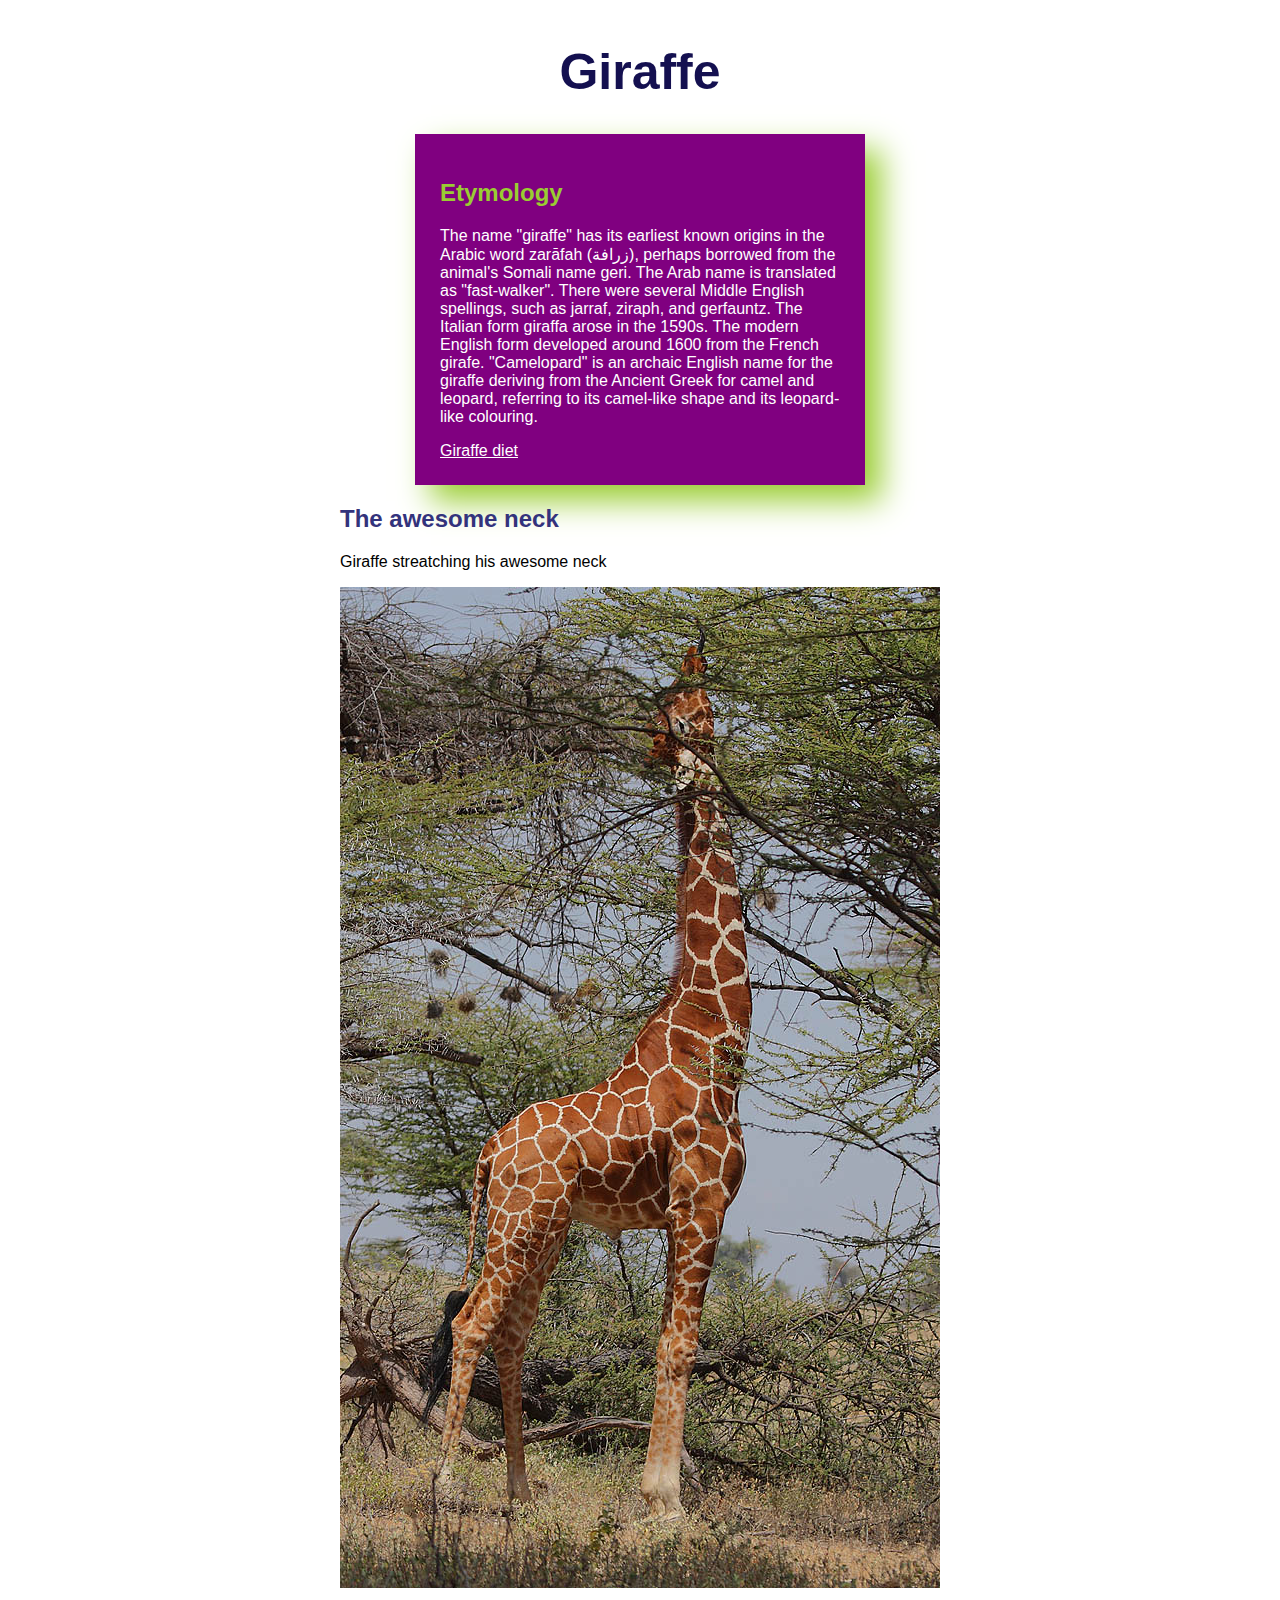
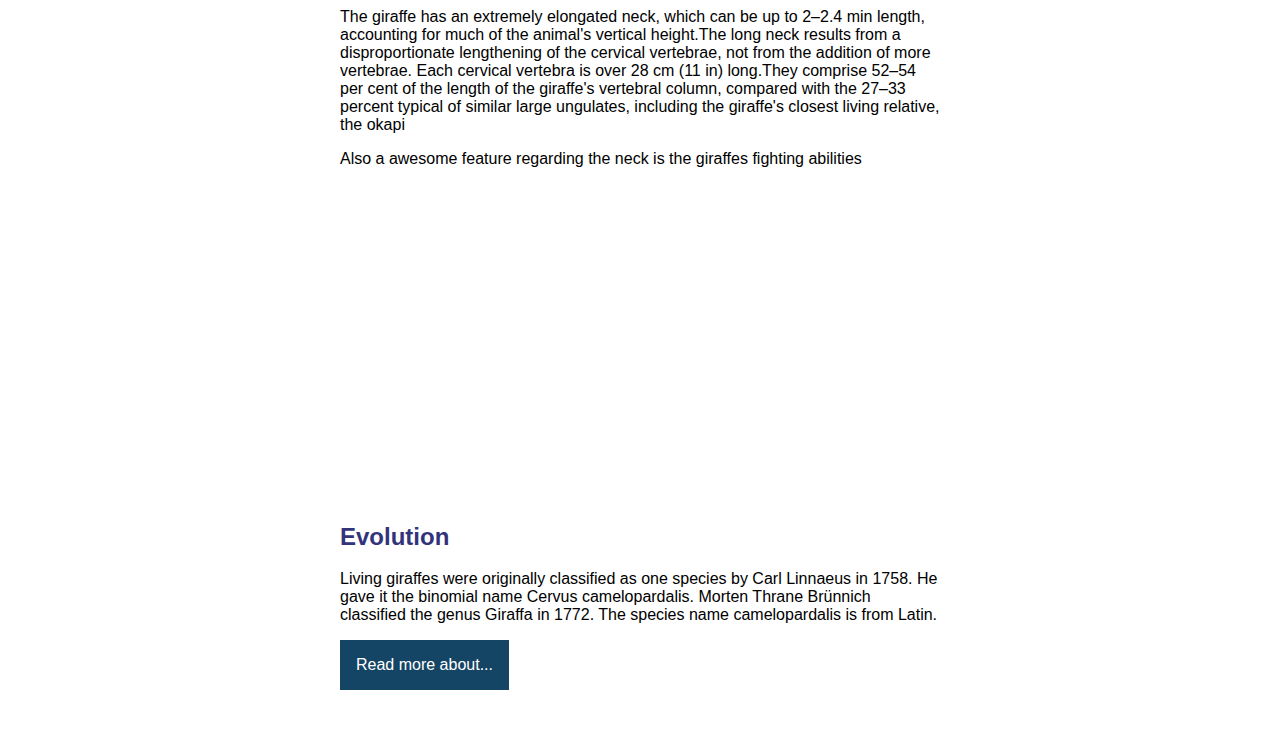
==== index.html @ 535a914b "Diet page linked to index, stylesheet updated" ====
<!DOCTYPE html>
<html lang="en">
<head>
    <meta charset="UTF-8">
    <meta name="viewport" content="width=device-width, initial-scale=1.0">
    <link rel="stylesheet" type="text/css" href="stylesheet.css">
    <title>GiraffeSite</title>
</head>
<body>
    <div class="column">

<h1>Giraffe</h1>

<div class="etymology">

<h2>Etymology</h2>

<p>
    The name "giraffe" has its earliest known origins in the Arabic word zarāfah (زرافة), perhaps borrowed from the animal's Somali name geri. The Arab name is translated as "fast-walker". There were several Middle English spellings, such as jarraf, ziraph, and gerfauntz. The Italian form giraffa arose in the 1590s. The modern English form developed around 1600 from the French girafe. "Camelopard" is an archaic English name for the giraffe deriving from the Ancient Greek for camel and leopard, referring to its camel-like shape and its leopard-like colouring.
</p>

<a href="dietpage.html">Giraffe diet</a>

</div>
    
<h2>The awesome neck</h2>

    <p>Giraffe streatching his awesome neck
    </p>

    <img src = "giraff.jpg" />
    
    <p>
        The giraffe has an extremely elongated neck, which can be up to 2–2.4 min length, accounting for much of the animal's vertical height.The long neck results from a disproportionate lengthening of the cervical vertebrae, not from the addition of more vertebrae. Each cervical vertebra is over 28 cm (11 in) long.They comprise 52–54 per cent of the length of the giraffe's vertebral column, compared with the 27–33 percent typical of similar large ungulates, including the giraffe's closest living relative, the okapi
    </p>

    <p>Also a awesome feature regarding the neck is the giraffes fighting abilities</p>

    <iframe width="560" height="315" src="https://www.youtube.com/embed/KQLPL1qRhn8" frameborder="0" allow="accelerometer; autoplay; encrypted-media; gyroscope; picture-in-picture" allowfullscreen></iframe>
            
<h2>Evolution</h2>

<p>Living giraffes were originally classified as one species by Carl Linnaeus in 1758. He gave it the binomial name Cervus camelopardalis. Morten Thrane Brünnich classified the genus Giraffa in 1772. The species name camelopardalis is from Latin.</p>
    
<div class="dropdown">
    <button onclick="myFunction()" class="dropbtn">Read more about...</button>
    <div id="myDropdown" class="dropdown-content">
      <a href="https://en.wikipedia.org/wiki/Giraffe#Habitat_and_feeding">Habitat and feeding</a>
      <a href="https://en.wikipedia.org/wiki/Giraffe#Necking">Necking</a>
      <a href="https://en.wikipedia.org/wiki/Giraffe#Mortality_and_health">Mortality and health</a>
    </div>
  </div>
 


</div>
<script src='js.js'></script>  
</body>
</html>
---- stylesheet.css ----
h1 {
    font-family: Arial;
    color: rgb(20, 16, 80);
    font-size: 50px;
    text-align: center;
}

h2 {
    font-family: Arial;
    color: rgb(51, 51, 124);
}

p {
    font-family: Arial;
}

.column {
    width: 600px;
    margin: 0px auto;
    background-color: white;
    padding: 1px 40px 40px 40px; 
}

.dropbtn {
    background-color: rgb(21, 69, 100);
    color: white;
    padding: 16px;
    font-size: 16px;
    border: none;
    cursor: pointer;
  }

  .dropbtn:hover, .dropbtn:focus {
    background-color: rgb(20, 97, 102);
  }

  .dropdown {
    position: relative;
    display: inline-block;
  }

  .dropdown-content {
    display: none;
    position: absolute;
    font-family: Arial;
    background-color: #f1f1f1;
    min-width: 160px;
    box-shadow: 0px 8px 16px 0px rgba(0,0,0,0.2);
    z-index: 1;
  }

  .dropdown-content a {
    color: black;
    padding: 12px 16px;
    text-decoration: none;
    display: block;
  }

  .dropdown-content a:hover {
      background-color: #ddd
    }

    .show {
        display:block;
    }

.etymology {
    margin: 0px auto;
    font-family: Arial;
    width: 400px;
    background-color: purple;
    padding: 25px;
    color: white;
    box-shadow: 16px 16px 30px yellowgreen;
}

.etymology h2 {
    color: yellowgreen;
}

.etymology a {
    color: white;
}

.diet {
    margin: 0px auto;
    font-family: Arial;
    width: 400px;
    background-color: green;
    padding: 25px;
    box-shadow: 16px 16px 30px purple;

}
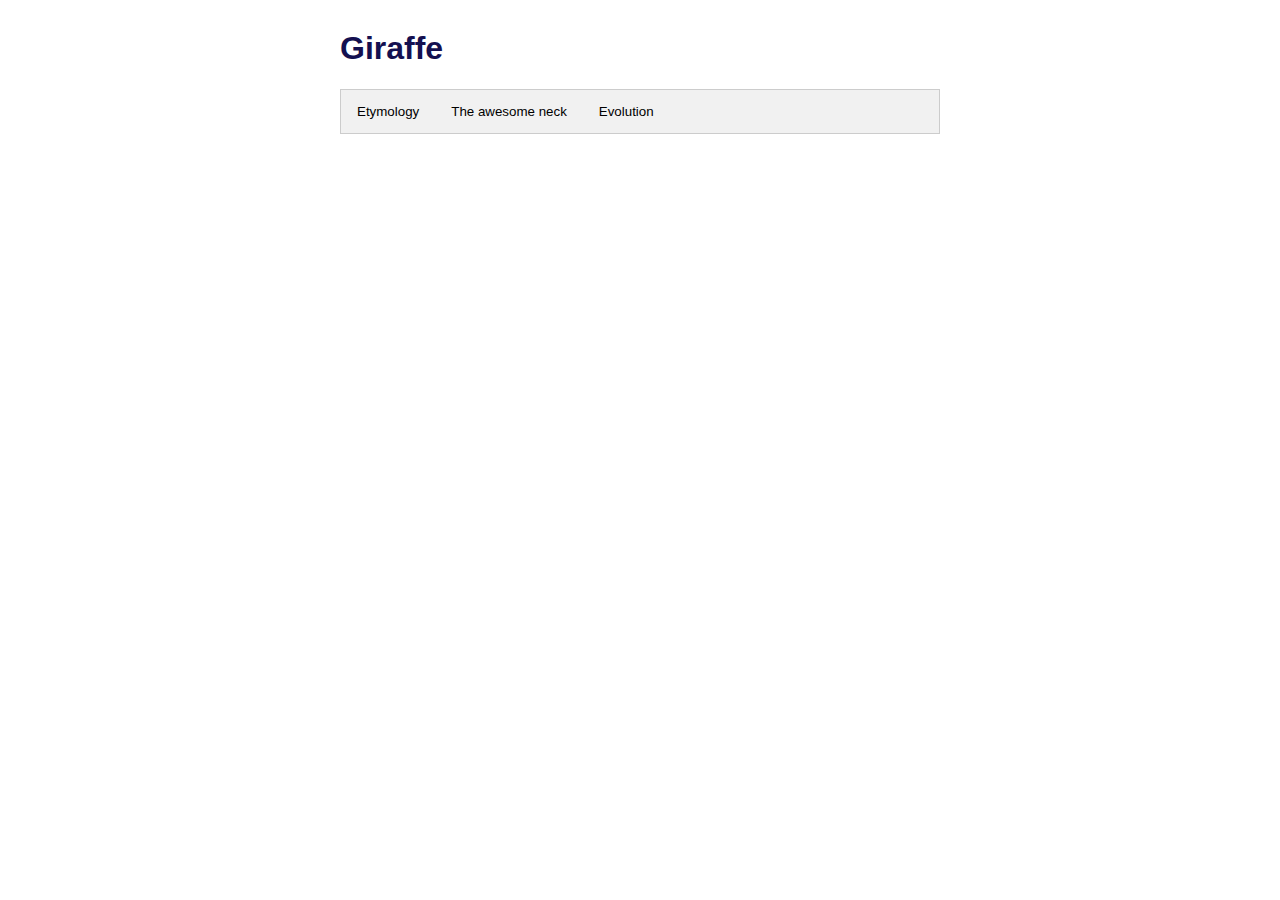
==== commit dc799599: "added tabs" ====
--- a/index.html
+++ b/index.html
@@ -8,9 +8,16 @@
 </head>
 <body>
     <div class="column">
+        <h1>Giraffe</h1>
+        <div class="tab">
+            <button class="tablinks" onclick="ginfo(event, 'etymologytab')">Etymology</button>
+            <button class="tablinks" onclick="ginfo(event, 'theawesomenecktab')">The awesome neck</button>
+            <button class="tablinks" onclick="ginfo(event, 'evolutiontab')">Evolution</button>
+          </div>
 
-<h1>Giraffe</h1>
 
+
+<div id="etymologytab" class="tabcontent">
 <div class="etymology">
 
 <h2>Etymology</h2>
@@ -19,9 +26,10 @@
     The name "giraffe" has its earliest known origins in the Arabic word zarāfah (زرافة), perhaps borrowed from the animal's Somali name geri. The Arab name is translated as "fast-walker". There were several Middle English spellings, such as jarraf, ziraph, and gerfauntz. The Italian form giraffa arose in the 1590s. The modern English form developed around 1600 from the French girafe. "Camelopard" is an archaic English name for the giraffe deriving from the Ancient Greek for camel and leopard, referring to its camel-like shape and its leopard-like colouring.
 </p>
 
-<a href="dietpage.html">Giraffe diet</a>
+</div>
+</div>
 
-</div>
+<div id="theawesomenecktab" class="tabcontent">
     
 <h2>The awesome neck</h2>
 
@@ -36,7 +44,11 @@
 
     <p>Also a awesome feature regarding the neck is the giraffes fighting abilities</p>
 
-    <iframe width="560" height="315" src="https://www.youtube.com/embed/KQLPL1qRhn8" frameborder="0" allow="accelerometer; autoplay; encrypted-media; gyroscope; picture-in-picture" allowfullscreen></iframe>
+    <iframe width="560" height="315" src="https://www.youtube.com/embed/KQLPL1qRhn8" frameborder="0" allow="accelerometer; autoplay; encrypted-media; gyroscope; picture-in-picture" allowfullscreen style="float:inline-end"></iframe>
+
+</div>
+
+<div id="evolutiontab" class="tabcontent">
             
 <h2>Evolution</h2>
 
@@ -50,6 +62,7 @@
       <a href="https://en.wikipedia.org/wiki/Giraffe#Mortality_and_health">Mortality and health</a>
     </div>
   </div>
+</div>
  
 
 
--- a/stylesheet.css
+++ b/stylesheet.css
@@ -1,8 +1,6 @@
 h1 {
     font-family: Arial;
     color: rgb(20, 16, 80);
-    font-size: 50px;
-    text-align: center;
 }
 
 h2 {
@@ -78,16 +76,37 @@
     color: yellowgreen;
 }
 
-.etymology a {
-    color: white;
-}
+.tab {
+    overflow: hidden;
+    border: 1px solid #ccc;
+    background-color: #f1f1f1;
+  }
 
-.diet {
-    margin: 0px auto;
-    font-family: Arial;
-    width: 400px;
-    background-color: green;
-    padding: 25px;
-    box-shadow: 16px 16px 30px purple;
+  .tab button {
+    background-color: inherit;
+    float: left;
+    border: none;
+    outline: none;
+    cursor: pointer;
+    padding: 14px 16px;
+    transition: 0.3s;
+  }
 
-}+  .tab button:hover {
+    background-color: #ddd;
+  }
+
+  .tab button.active {
+    background-color: #ccc;
+  }
+
+  .tabcontent {
+    display: none;
+    padding: 6px 12px;
+    border: 1px solid #ccc;
+    border-top: none;
+  }
+
+  img {
+      width: 50%; height: 50%;
+  }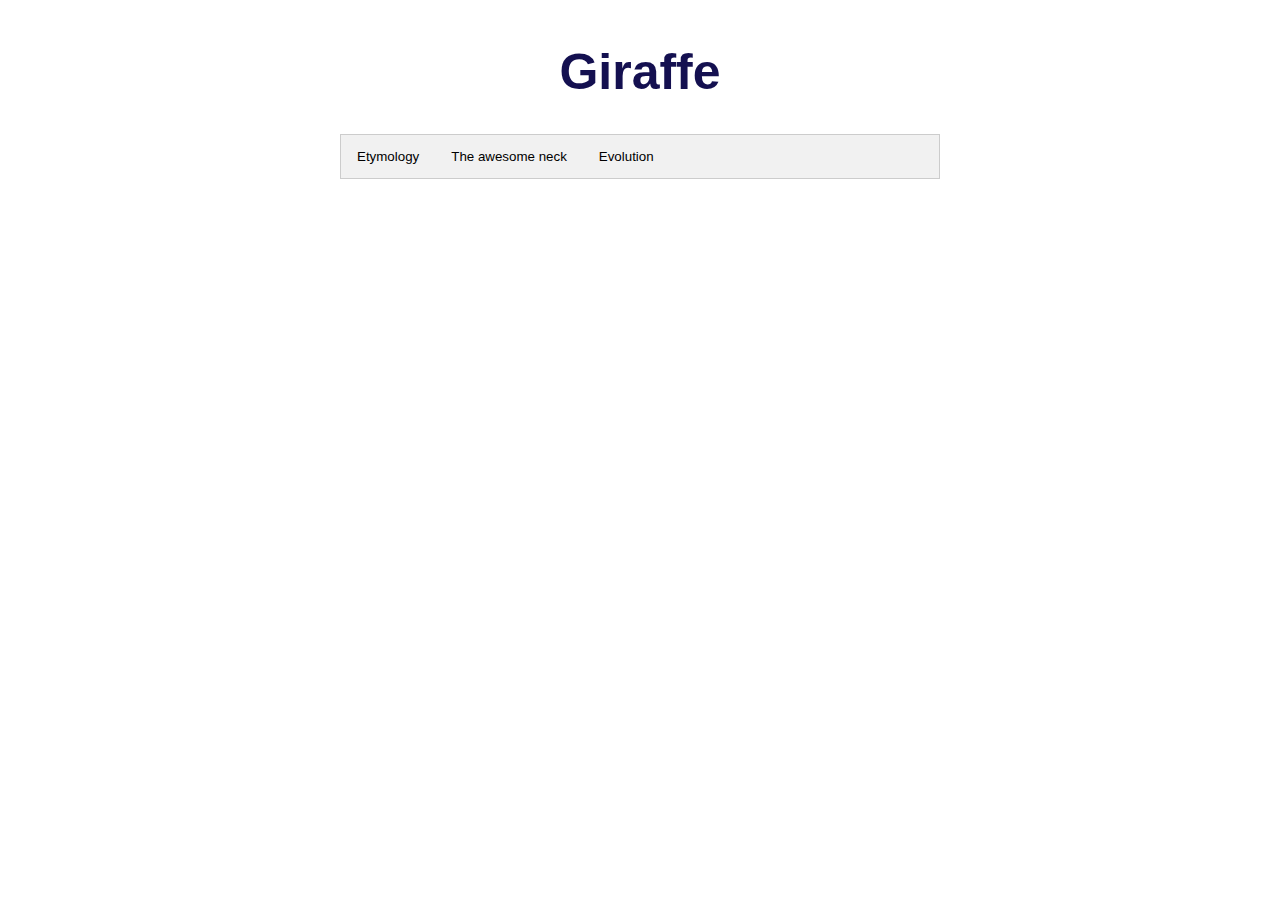
==== commit 7ee09c01: "Merge branch 'dietpage'" ====
--- a/index.html
+++ b/index.html
@@ -25,6 +25,8 @@
 <p>
     The name "giraffe" has its earliest known origins in the Arabic word zarāfah (زرافة), perhaps borrowed from the animal's Somali name geri. The Arab name is translated as "fast-walker". There were several Middle English spellings, such as jarraf, ziraph, and gerfauntz. The Italian form giraffa arose in the 1590s. The modern English form developed around 1600 from the French girafe. "Camelopard" is an archaic English name for the giraffe deriving from the Ancient Greek for camel and leopard, referring to its camel-like shape and its leopard-like colouring.
 </p>
+
+<a href="dietpage.html">Giraffe diet</a>
 
 </div>
 </div>
--- a/stylesheet.css
+++ b/stylesheet.css
@@ -1,6 +1,8 @@
 h1 {
     font-family: Arial;
     color: rgb(20, 16, 80);
+    font-size: 50px;
+    text-align: center;
 }
 
 h2 {
@@ -109,4 +111,18 @@
 
   img {
       width: 50%; height: 50%;
-  }+  }
+
+.etymology a {
+    color: white;
+}
+
+.diet {
+    margin: 0px auto;
+    font-family: Arial;
+    width: 400px;
+    background-color: green;
+    padding: 25px;
+    box-shadow: 16px 16px 30px purple;
+
+}
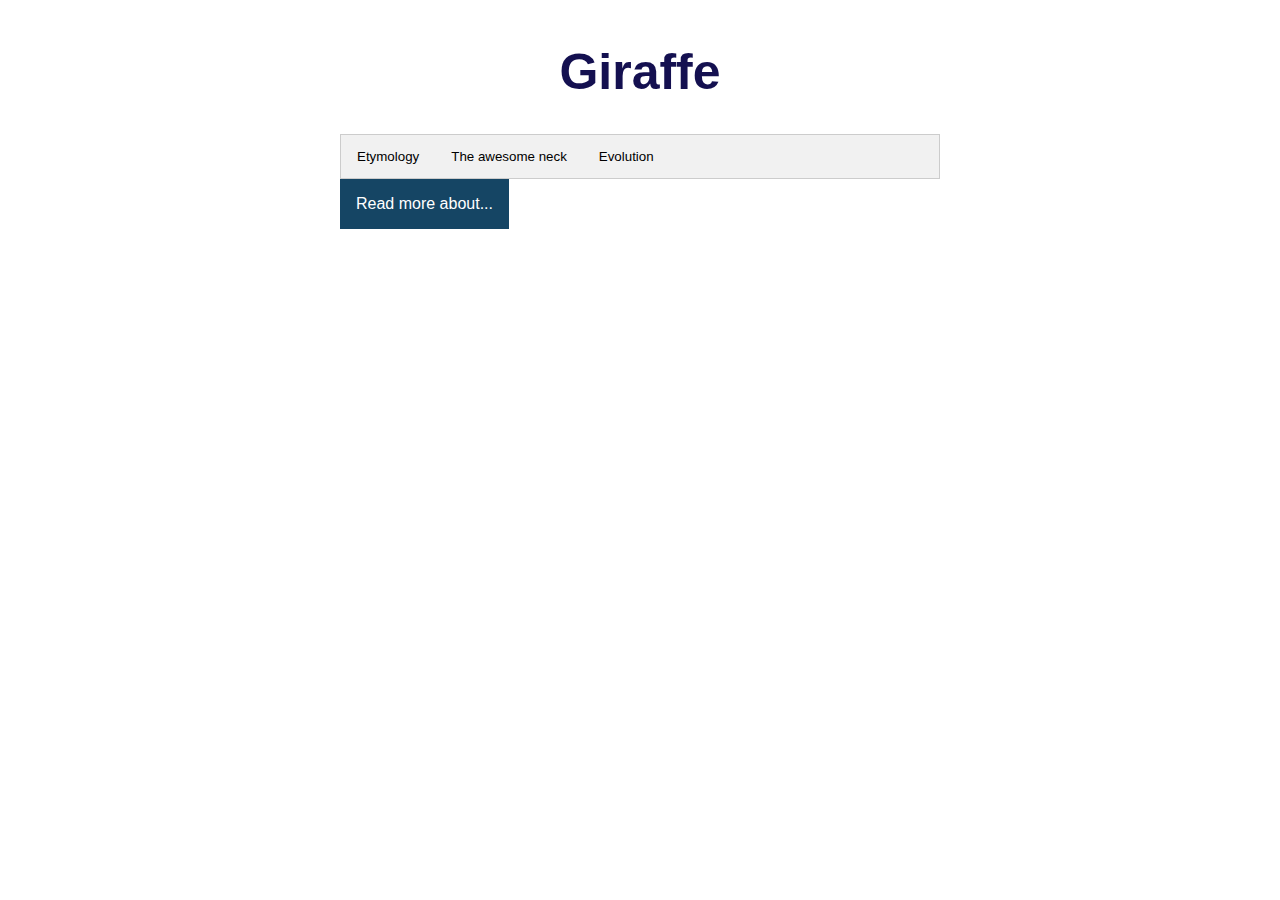
==== commit a6c05259: "moved button to below tabs" ====
--- a/index.html
+++ b/index.html
@@ -26,8 +26,6 @@
     The name "giraffe" has its earliest known origins in the Arabic word zarāfah (زرافة), perhaps borrowed from the animal's Somali name geri. The Arab name is translated as "fast-walker". There were several Middle English spellings, such as jarraf, ziraph, and gerfauntz. The Italian form giraffa arose in the 1590s. The modern English form developed around 1600 from the French girafe. "Camelopard" is an archaic English name for the giraffe deriving from the Ancient Greek for camel and leopard, referring to its camel-like shape and its leopard-like colouring.
 </p>
 
-<a href="dietpage.html">Giraffe diet</a>
-
 </div>
 </div>
 
@@ -55,6 +53,7 @@
 <h2>Evolution</h2>
 
 <p>Living giraffes were originally classified as one species by Carl Linnaeus in 1758. He gave it the binomial name Cervus camelopardalis. Morten Thrane Brünnich classified the genus Giraffa in 1772. The species name camelopardalis is from Latin.</p>
+</div>
     
 <div class="dropdown">
     <button onclick="myFunction()" class="dropbtn">Read more about...</button>
@@ -64,8 +63,9 @@
       <a href="https://en.wikipedia.org/wiki/Giraffe#Mortality_and_health">Mortality and health</a>
     </div>
   </div>
-</div>
- 
+
+</br>
+</br>
 
 
 </div>
--- a/stylesheet.css
+++ b/stylesheet.css
@@ -78,6 +78,10 @@
     color: yellowgreen;
 }
 
+.etymology a {
+    color: white;
+}
+
 .tab {
     overflow: hidden;
     border: 1px solid #ccc;
@@ -113,9 +117,6 @@
       width: 50%; height: 50%;
   }
 
-.etymology a {
-    color: white;
-}
 
 .diet {
     margin: 0px auto;
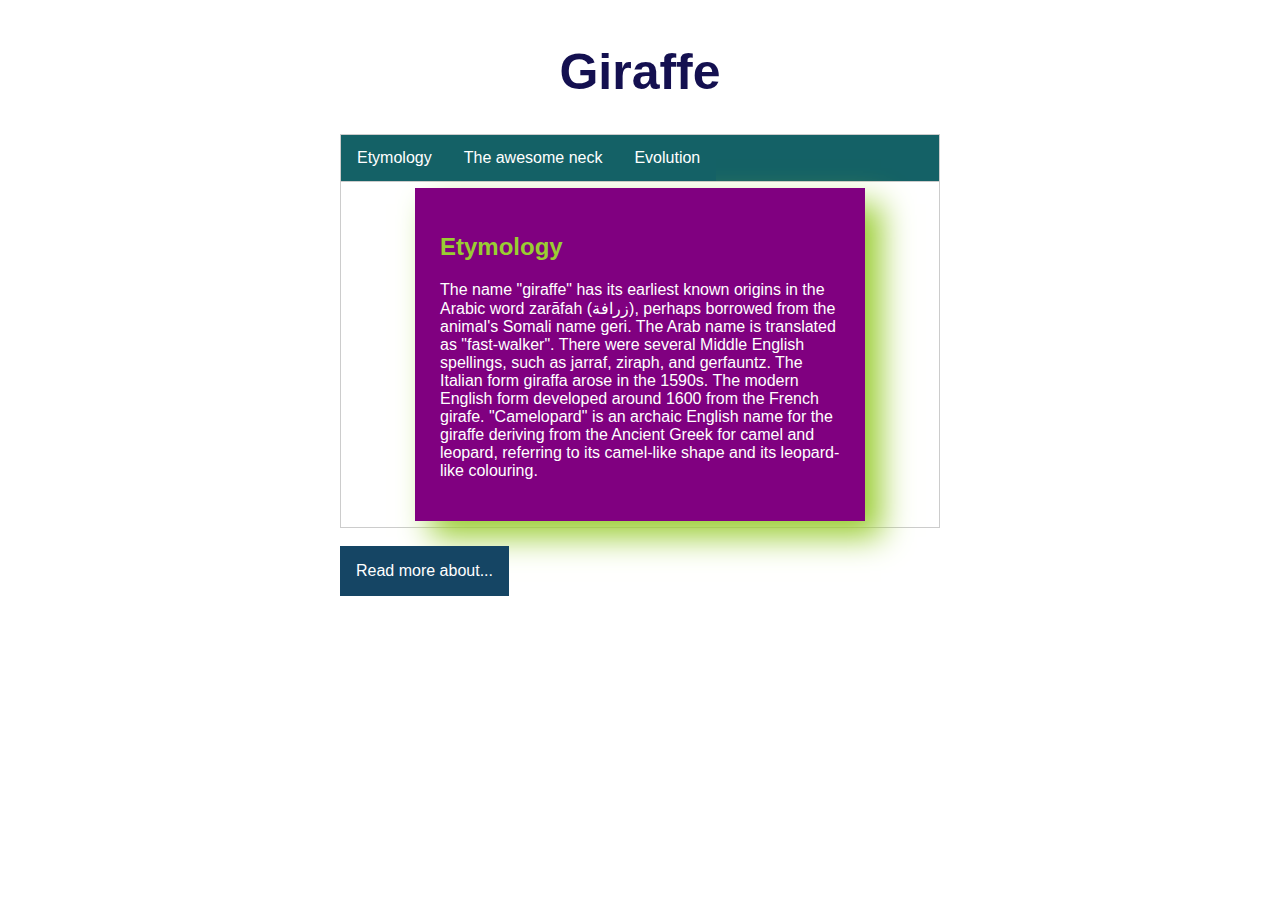
==== commit 1546f570: "changed color on tabs" ====
--- a/index.html
+++ b/index.html
@@ -10,7 +10,7 @@
     <div class="column">
         <h1>Giraffe</h1>
         <div class="tab">
-            <button class="tablinks" onclick="ginfo(event, 'etymologytab')">Etymology</button>
+            <button class="tablinks" onclick="ginfo(event, 'etymologytab')" id="defaultOpen">Etymology</button>
             <button class="tablinks" onclick="ginfo(event, 'theawesomenecktab')">The awesome neck</button>
             <button class="tablinks" onclick="ginfo(event, 'evolutiontab')">Evolution</button>
           </div>
@@ -54,6 +54,9 @@
 
 <p>Living giraffes were originally classified as one species by Carl Linnaeus in 1758. He gave it the binomial name Cervus camelopardalis. Morten Thrane Brünnich classified the genus Giraffa in 1772. The species name camelopardalis is from Latin.</p>
 </div>
+
+</br>
+
     
 <div class="dropdown">
     <button onclick="myFunction()" class="dropbtn">Read more about...</button>
@@ -64,8 +67,7 @@
     </div>
   </div>
 
-</br>
-</br>
+ 
 
 
 </div>
--- a/stylesheet.css
+++ b/stylesheet.css
@@ -78,18 +78,17 @@
     color: yellowgreen;
 }
 
-.etymology a {
-    color: white;
-}
-
 .tab {
     overflow: hidden;
     border: 1px solid #ccc;
-    background-color: #f1f1f1;
+    background-color: #146166;
   }
 
   .tab button {
     background-color: inherit;
+    color: white;
+    font-family: Arial;
+    font-size: 16px;
     float: left;
     border: none;
     outline: none;
@@ -103,7 +102,7 @@
   }
 
   .tab button.active {
-    background-color: #ccc;
+    background-color: #146166;
   }
 
   .tabcontent {
@@ -115,15 +114,4 @@
 
   img {
       width: 50%; height: 50%;
-  }
-
-
-.diet {
-    margin: 0px auto;
-    font-family: Arial;
-    width: 400px;
-    background-color: green;
-    padding: 25px;
-    box-shadow: 16px 16px 30px purple;
-
-}
+  }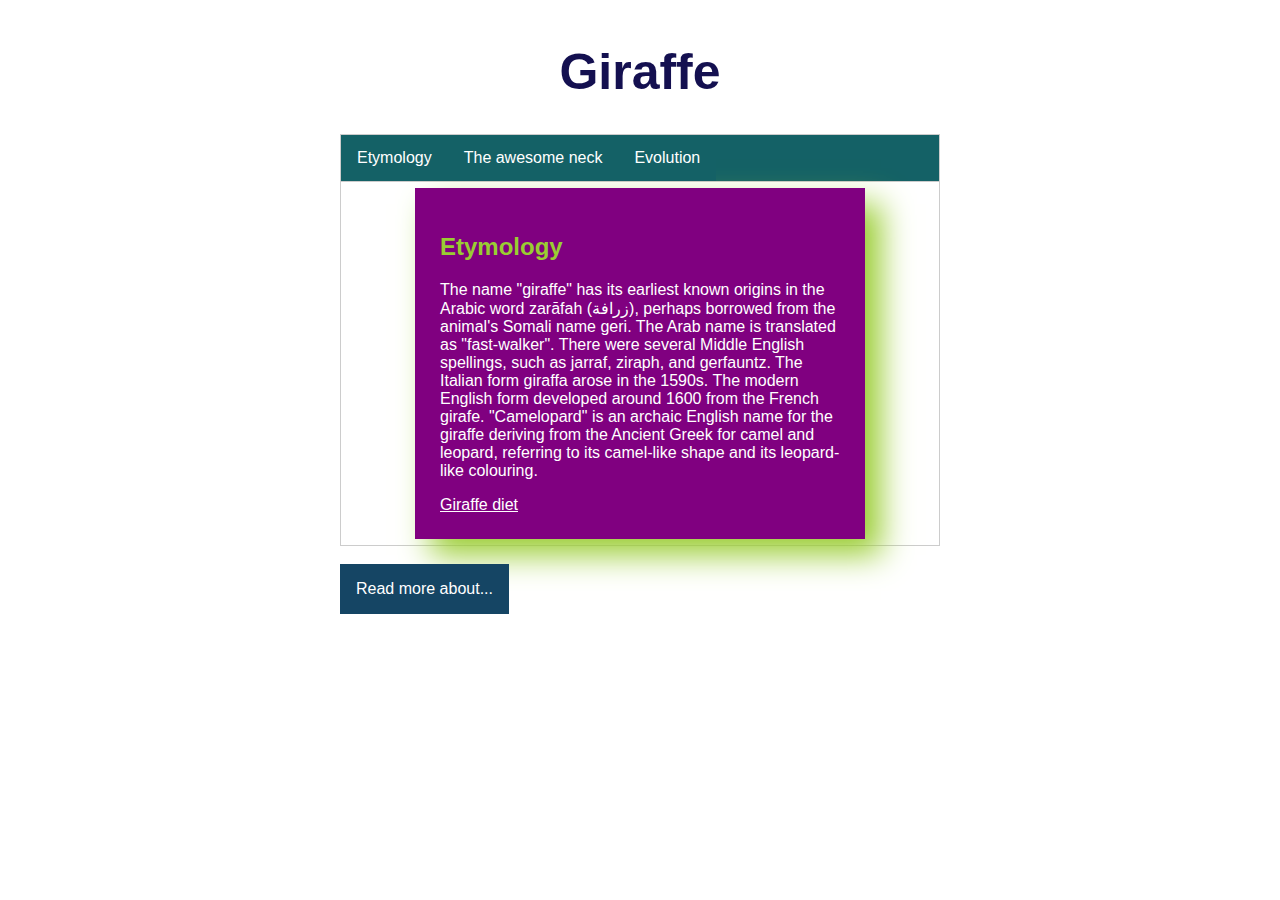
==== commit 3aaabf21: "Merge branch 'headertabs' of https://github.com/caluha/GiraffeSite" ====
--- a/index.html
+++ b/index.html
@@ -25,6 +25,8 @@
 <p>
     The name "giraffe" has its earliest known origins in the Arabic word zarāfah (زرافة), perhaps borrowed from the animal's Somali name geri. The Arab name is translated as "fast-walker". There were several Middle English spellings, such as jarraf, ziraph, and gerfauntz. The Italian form giraffa arose in the 1590s. The modern English form developed around 1600 from the French girafe. "Camelopard" is an archaic English name for the giraffe deriving from the Ancient Greek for camel and leopard, referring to its camel-like shape and its leopard-like colouring.
 </p>
+
+<a href="dietpage.html">Giraffe diet</a>
 
 </div>
 </div>
--- a/stylesheet.css
+++ b/stylesheet.css
@@ -78,6 +78,10 @@
     color: yellowgreen;
 }
 
+.etymology a {
+    color: white;
+}
+
 .tab {
     overflow: hidden;
     border: 1px solid #ccc;
@@ -114,4 +118,15 @@
 
   img {
       width: 50%; height: 50%;
-  }+  }
+
+
+.diet {
+    margin: 0px auto;
+    font-family: Arial;
+    width: 400px;
+    background-color: green;
+    padding: 25px;
+    box-shadow: 16px 16px 30px purple;
+
+}
